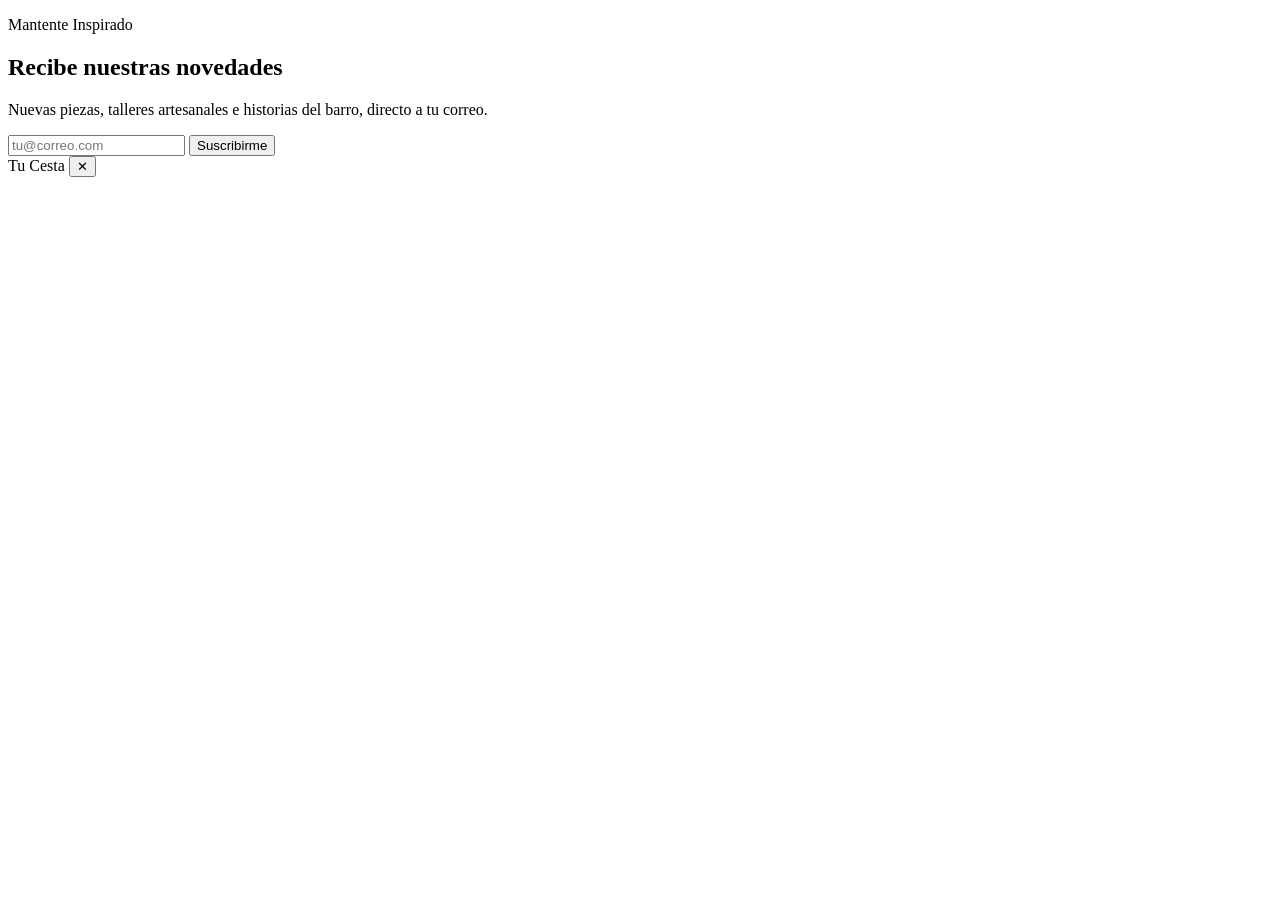
==== contacto.html @ cfde0ecc "Add files via upload" ====
<!DOCTYPE html>
<html lang="es" data-theme="dark">
<head>
    <meta charset="UTF-8">
    <meta name="viewport" content="width=device-width, initial-scale=1.0">
    <title>El Rincón Artesanal — Contacto</title>
    <meta name="description" content="Suscríbete a nuestro boletín y recibe novedades de El Rincón Artesanal.">
    <link rel="icon" type="image/png" href="icons/icon.png">
    <link rel="stylesheet" href="styles/styles.css">
</head>
<body>
    <div id="header"></div>

    <main>
        <section class="section" style="padding-top: calc(var(--header-height) + 3rem);">
            <div class="container">
                <div class="contact-section">
                    <p class="section__overline">Mantente Inspirado</p>
                    <h2 class="section__title">Recibe nuestras novedades</h2>
                    <p class="section__subtitle">Nuevas piezas, talleres artesanales e historias del barro, directo a tu correo.</p>
                    <form class="contact-form" id="newsletterForm">
                        <input type="email" placeholder="tu@correo.com" required>
                        <button type="submit" class="btn btn--primary">Suscribirme</button>
                    </form>
                </div>
            </div>
        </section>
    </main>

    <div id="footer"></div>
    <div class="cart-overlay" id="cartOverlay"></div>
    <aside class="cart-sidebar" id="cartSidebar" aria-label="Carrito de compras">
        <div class="cart-sidebar__header">
            <span>Tu Cesta</span>
            <button class="cart-sidebar__close" id="cartClose" aria-label="Cerrar carrito">✕</button>
        </div>
        <div class="cart-sidebar__items" id="cartItems"></div>
        <div class="cart-sidebar__footer" id="cartFooter" style="display:none;">
            <div class="cart-sidebar__total"><span>Total</span><span id="cartTotal">€0,00</span></div>
            <button class="cart-sidebar__checkout" id="cartCheckout">Finalizar Pedido</button>
        </div>
    </aside>
    <div class="toast-container" id="toastContainer"></div>

    <script src="js/javascript.js" defer></script>
</body>
</html>
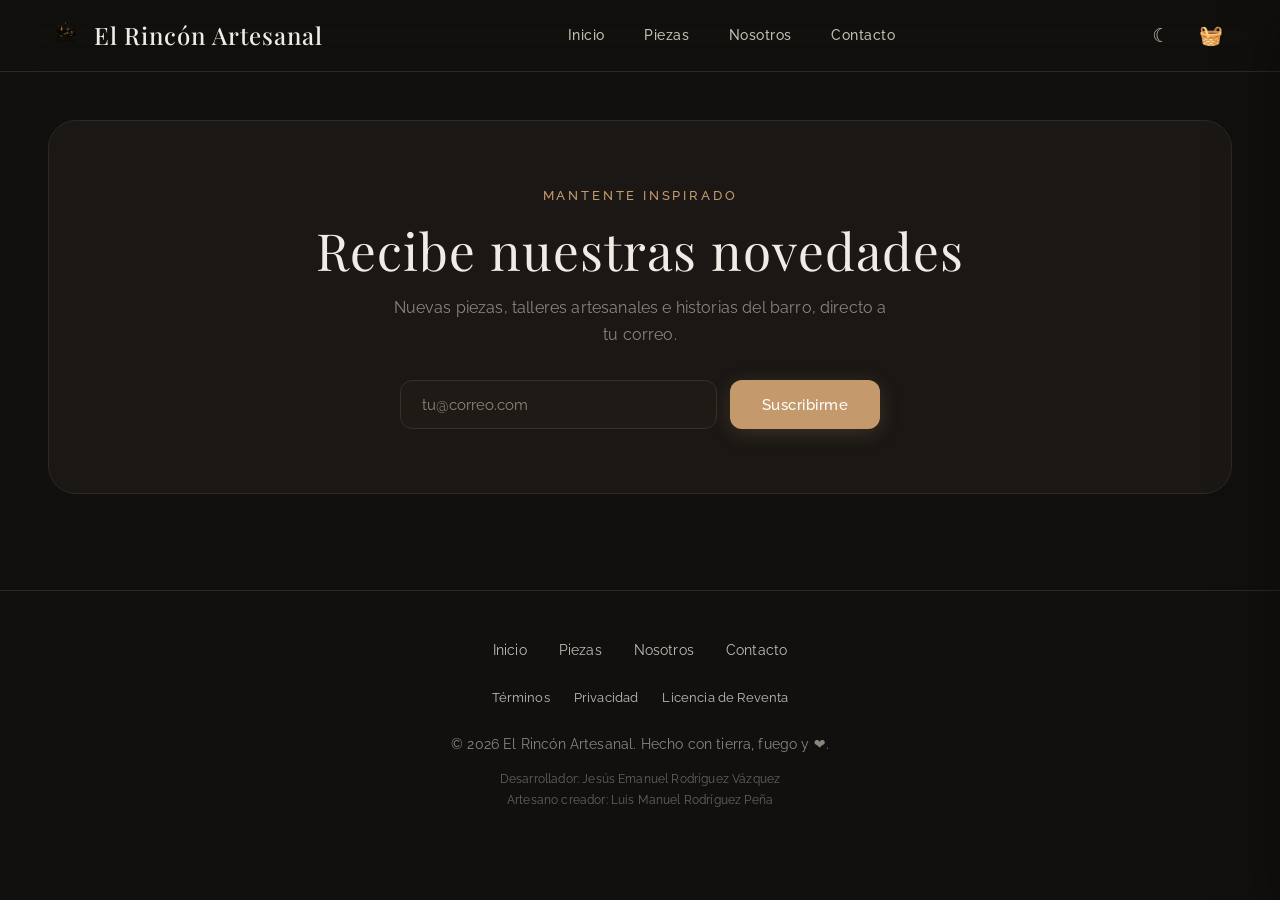
==== commit 7861a728: "Update contacto.html" ====
--- a/contacto.html
+++ b/contacto.html
@@ -1,47 +1 @@
-<!DOCTYPE html>
-<html lang="es" data-theme="dark">
-<head>
-    <meta charset="UTF-8">
-    <meta name="viewport" content="width=device-width, initial-scale=1.0">
-    <title>El Rincón Artesanal — Contacto</title>
-    <meta name="description" content="Suscríbete a nuestro boletín y recibe novedades de El Rincón Artesanal.">
-    <link rel="icon" type="image/png" href="icons/icon.png">
-    <link rel="stylesheet" href="styles/styles.css">
-</head>
-<body>
-    <div id="header"></div>
-
-    <main>
-        <section class="section" style="padding-top: calc(var(--header-height) + 3rem);">
-            <div class="container">
-                <div class="contact-section">
-                    <p class="section__overline">Mantente Inspirado</p>
-                    <h2 class="section__title">Recibe nuestras novedades</h2>
-                    <p class="section__subtitle">Nuevas piezas, talleres artesanales e historias del barro, directo a tu correo.</p>
-                    <form class="contact-form" id="newsletterForm">
-                        <input type="email" placeholder="tu@correo.com" required>
-                        <button type="submit" class="btn btn--primary">Suscribirme</button>
-                    </form>
-                </div>
-            </div>
-        </section>
-    </main>
-
-    <div id="footer"></div>
-    <div class="cart-overlay" id="cartOverlay"></div>
-    <aside class="cart-sidebar" id="cartSidebar" aria-label="Carrito de compras">
-        <div class="cart-sidebar__header">
-            <span>Tu Cesta</span>
-            <button class="cart-sidebar__close" id="cartClose" aria-label="Cerrar carrito">✕</button>
-        </div>
-        <div class="cart-sidebar__items" id="cartItems"></div>
-        <div class="cart-sidebar__footer" id="cartFooter" style="display:none;">
-            <div class="cart-sidebar__total"><span>Total</span><span id="cartTotal">€0,00</span></div>
-            <button class="cart-sidebar__checkout" id="cartCheckout">Finalizar Pedido</button>
-        </div>
-    </aside>
-    <div class="toast-container" id="toastContainer"></div>
-
-    <script src="js/javascript.js" defer></script>
-</body>
-</html>
+<!DOCTYPE html> <html lang=es data-theme=dark> <head> <meta charset=UTF-8> <meta name=viewport content="width=device-width, initial-scale=1.0"> <title>El Rincón Artesanal — Contacto</title> <meta name=description content="Suscríbete a nuestro boletín y recibe novedades de El Rincón Artesanal."> <link rel=icon type=image/png href=icons/icon.png> <link rel=stylesheet href=styles/styles.css> </head> <body> <div id=header></div> <main> <section class=section style="padding-top:calc(var(--header-height) + 3rem)"> <div class=container> <div class=contact-section> <p class=section__overline>Mantente Inspirado</p> <h2 class=section__title>Recibe nuestras novedades</h2> <p class=section__subtitle>Nuevas piezas, talleres artesanales e historias del barro, directo a tu correo.</p> <form class=contact-form id=newsletterForm> <input type=email placeholder=tu@correo.com required> <button type=submit class="btn btn--primary">Suscribirme</button> </form> </div> </div> </section> </main> <div id=footer></div> <div class=cart-overlay id=cartOverlay></div> <aside class=cart-sidebar id=cartSidebar aria-label="Carrito de compras"> <div class=cart-sidebar__header> <span>Tu Cesta</span> <button class=cart-sidebar__close id=cartClose aria-label="Cerrar carrito">✕</button> </div> <div class=cart-sidebar__items id=cartItems></div> <div class=cart-sidebar__footer id=cartFooter style=display:none> <div class=cart-sidebar__total><span>Total</span><span id=cartTotal>€0,00</span></div> <button class=cart-sidebar__checkout id=cartCheckout>Finalizar Pedido</button> </div> </aside> <div class=toast-container id=toastContainer></div> <script src=js/javascript.js defer></script> </body> </html>
